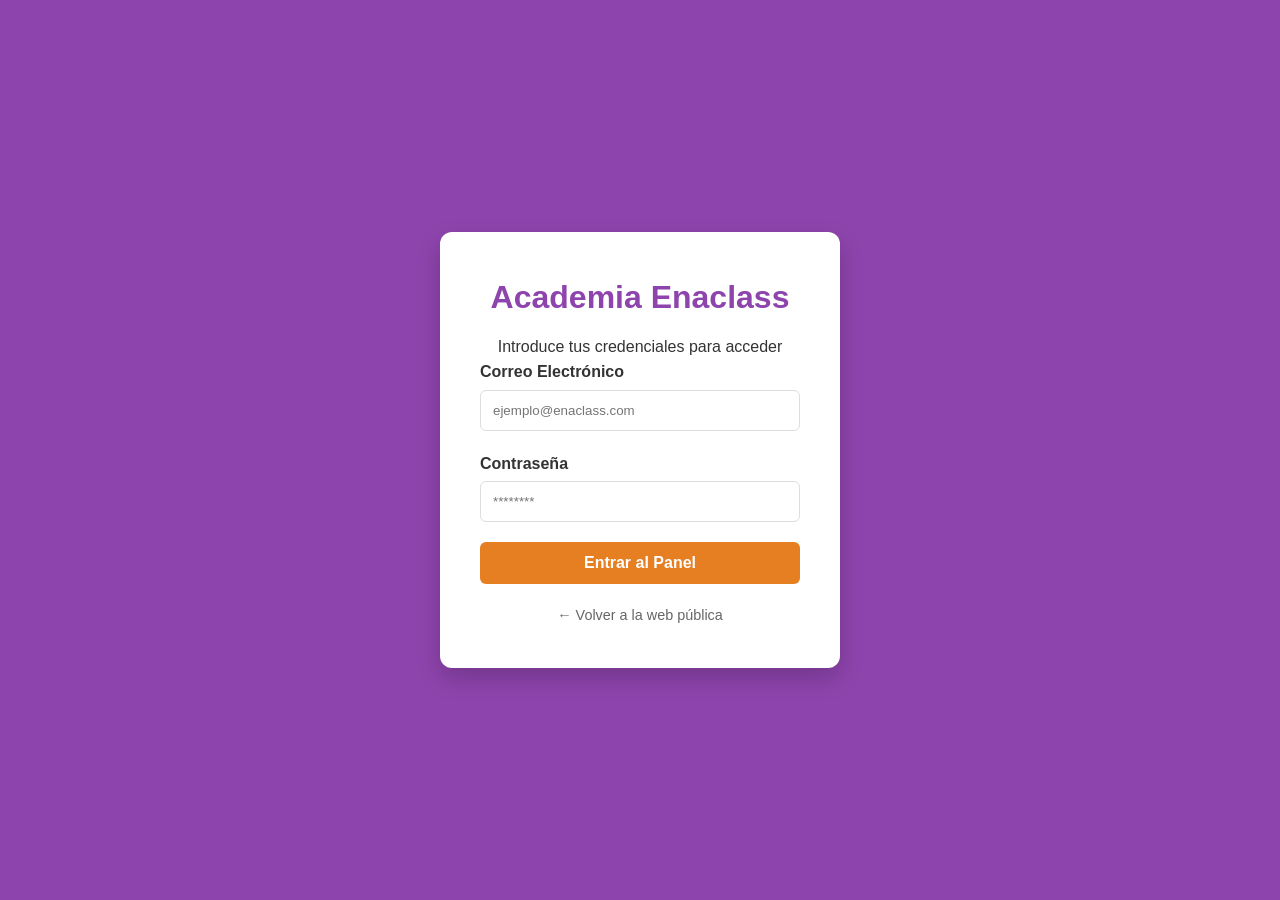
==== login.html @ d8b9aa43 "anadido pagina de login + diseño" ====
<!DOCTYPE html>
<html lang="es">
<head>
    <meta charset="UTF-8">
    <meta name="viewport" content="width=device-width, initial-scale=1.0">
    <link rel="stylesheet" href="style.css">
    <title>Login - Academia Enaclass </title>
</head>
<body class="body-login">
    <div class="contenedor-login">
        <div class="login-box">
            <h1>Academia Enaclass</h1>
            <p>Introduce tus credenciales para acceder</p>
            
            <form id="form-login">
                <div class="campo">
                    <label for="email">Correo Electrónico</label>
                    <input type="email" id="email" placeholder="ejemplo@enaclass.com" required>
                </div>
                
                <div class="campo">
                    <label for="password">Contraseña</label>
                    <input type="password" id="password" placeholder="********" required>
                </div>

                <button type="submit" class="btn-login">Entrar al Panel</button>
            </form>
            
            <a href="index.html" class="volver-inicio">← Volver a la web pública</a>
        </div>
    </div>
</body>
</html>
---- style.css ----
:root {
    --color-principal: #8e44ad;
    --color-acento: #e67e22;
}

* {
    margin: 0;
    padding: 0;
    box-sizing: border-box;
}

body {
    font-family: Arial, sans-serif;
    background-color: #f4f4f4;
    color: #333;
    line-height: 1.6;
}

header {
    background: var(--color-principal);
    color: white;
    padding: 1rem 2rem;
    display: flex;
    justify-content: space-between;
    align-items: center;
    position: sticky;
    top: 0;
    z-index: 1000; 
    box-shadow: 0 2px 10px rgba(0,0,0,0.1);
}

nav ul {
    display: flex;
    list-style: none;
}

nav ul li {
    margin-left: 20px;
}

nav ul li a {
    color: white;
    text-decoration: none;
}

#presentacion-inicio {
    padding: 100px 20px;
    text-align: center;
    background-image: linear-gradient(rgba(0,0,0,0.6), rgba(0,0,0,0.6)), url('Alumnos_estudiando.jpg');
    background-size: cover;
    background-position: center;
    background-repeat: no-repeat;
    color: white;
    margin: 0;
    border-radius: 0;
}

.botones-principales a {
    display: inline-block;
    background-color: var(--color-acento);
    color: white;
    padding: 10px 20px;
    margin: 10px;
    text-decoration: none;
    border-radius: 5px;
}

.botones-principales a:hover {
    background-color: #d35400;
    transition: 0.3s;
}

#servicios-academia {
    padding: 40px 20px;
    text-align: center;
}

.contenedor-servicios {
    display: flex;
    justify-content: center;
    gap: 20px;
    flex-wrap: wrap;
    padding: 20px;
}

.tarjeta-servicio {
    background:white;
    padding:20px;
    border-radius: 8px;
    width: 300px;
    box-shadow: 0 4px 6px rgba(0,0,0,0.1);
}

footer {
    background-color: var(--color-principal); 
    color: white;
    padding: 30px 20px;
    margin-top: 40px; 
    text-align: center;
}

.footer-contenido {
    display: flex;
    justify-content: space-around; 
    flex-wrap: wrap;
    margin-bottom: 20px;
}

.footer-copy {
    border-top: 1px solid rgba(255, 255, 255, 0.2); 
    padding-top: 15px;
    font-size: 0.9rem;
}

#estadisticas-academia {
    background-color: #2c3e50;
    color: white;
    padding: 60px 20px;
    text-align: center;
}

.contenedor-stats {
    display: flex;
    justify-content: space-around;
    flex-wrap: wrap;
    max-width: 1000px;
    margin: 0 auto; 
}

.stat h3 {
    font-size: 2.5rem;
    color: var(--color-acento); 
    margin-bottom: 5px;
}

#contacto-ubicacion {
    padding: 60px 20px;
    background-color: #ffffff;
}

.contenedor-contacto {
    display: flex;
    justify-content: space-between;
    align-items: center;
    max-width: 1000px;
    margin: 0 auto;
    gap: 40px;
    flex-wrap: wrap; 
}

.info-contacto, .mapa {
    flex: 1; 
    min-width: 300px;
}

.mapa iframe {
    border-radius: 8px;
    box-shadow: 0 4px 10px rgba(0,0,0,0.1);
}

.boton-llamada {
    background-color: #27ae60 !important; 
}

.boton-llamada:hover {
    background-color: #219150 !important;
    transition: 0.3s;
}

#dashboard-estudiante {
    max-width: 1000px;
    margin: 40px auto;
    padding: 20px;
}

.bienvenida-user {
    margin-bottom: 30px;
}

.grid-estudiante {
    display: flex;
    gap: 20px;
    flex-wrap: wrap;
}

.tarjeta-panel {
    background: white;
    padding: 30px;
    border-radius: 12px;
    flex: 1;
    min-width: 280px;
    box-shadow: 0 4px 15px rgba(0,0,0,0.05);
    text-align: center;
    border-top: 5px solid var(--color-principal); /* Detalle pro con tu morado */
}

.icono-panel {
    font-size: 3rem;
    margin-bottom: 15px;
}

.boton-accion {
    display: inline-block;
    margin-top: 15px;
    padding: 10px 20px;
    background-color: var(--color-acento);
    color: white;
    text-decoration: none;
    border-radius: 5px;
}

.asignatura-card {
    background: white;
    padding: 25px;
    border-radius: 10px;
    border-left: 8px solid var(--color-principal);
    margin-bottom: 20px;
    box-shadow: 0 2px 10px rgba(0,0,0,0.05);
}

.materiales a {
    display: block;
    color: #3498db;
    text-decoration: none;
    margin: 10px 0;
    font-size: 0.9rem;
}

.estado-test {
    margin-top: 20px;
    padding-top: 15px;
    border-top: 1px dashed #ddd;
    display: flex;
    justify-content: space-between;
    align-items: center;
}

.boton-test {
    background: var(--color-acento);
    color: white;
    padding: 5px 15px;
    border-radius: 20px;
    text-decoration: none;
    font-size: 0.8rem;
}

#recursos-estudiante {
    margin-bottom: 40px; 
    margin-top: 20px;    
}

.body-login {
    background-color: var(--color-principal); 
    display: flex;
    justify-content: center;
    align-items: center;
    height: 100vh;
}

.contenedor-login {
    background: white;
    padding: 40px;
    border-radius: 12px;
    box-shadow: 0 10px 25px rgba(0,0,0,0.2);
    width: 100%;
    max-width: 400px;
    text-align: center;
}

.login-box h1 {
    color: var(--color-principal);
    margin-bottom: 10px;
}

.campo {
    text-align: left;
    margin-bottom: 20px;
}

.campo label {
    display: block;
    font-weight: bold;
    margin-bottom: 5px;
}

.campo input {
    width: 100%;
    padding: 12px;
    border: 1px solid #ddd;
    border-radius: 6px;
}

.btn-login {
    width: 100%;
    padding: 12px;
    background-color: var(--color-acento); 
    color: white;
    border: none;
    border-radius: 6px;
    font-size: 1rem;
    cursor: pointer;
    font-weight: bold;
}

.volver-inicio {
    display: block;
    margin-top: 20px;
    color: #666;
    text-decoration: none;
    font-size: 0.9rem;
}
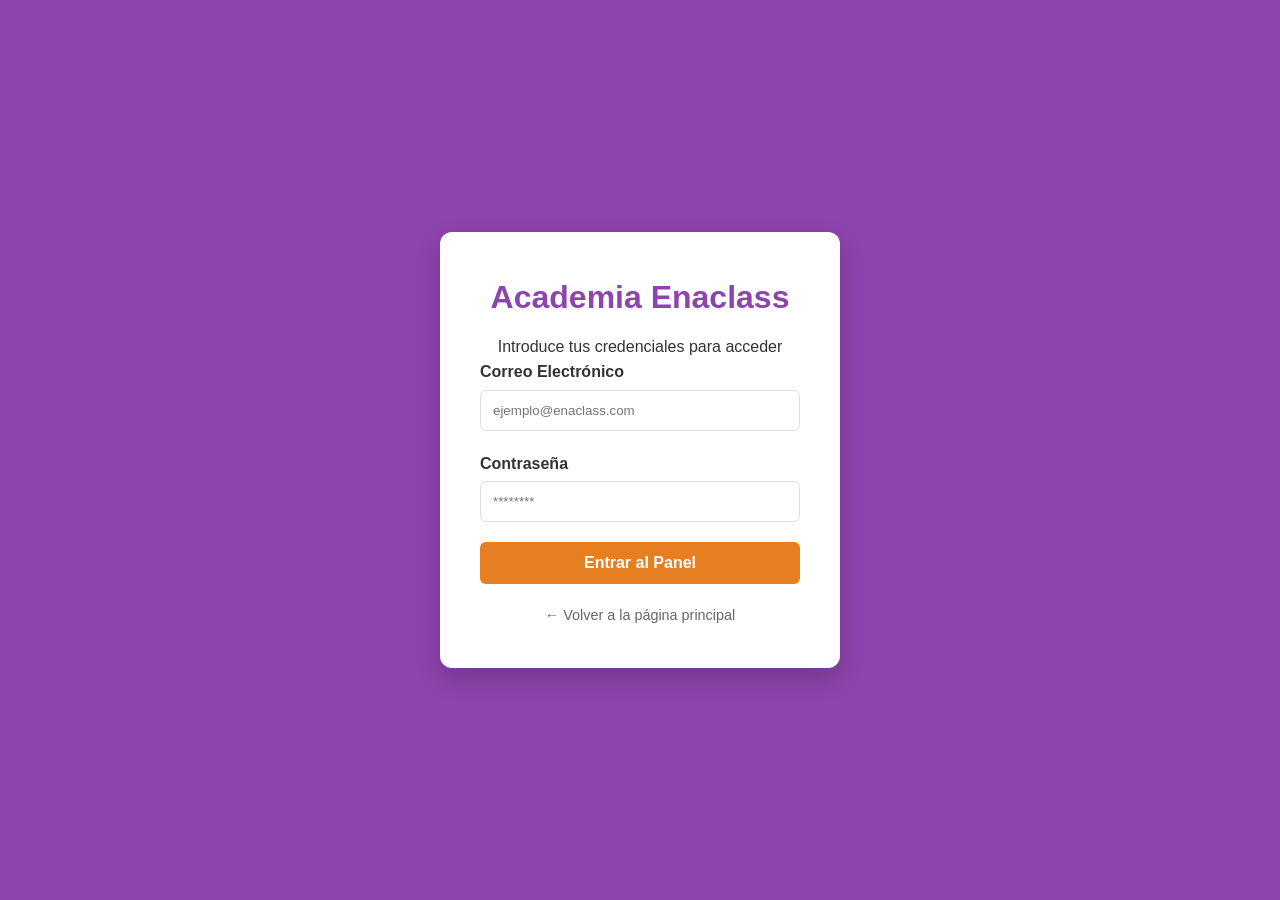
==== commit 9a9716ae: "area de login + retorno a la pagina de area de estudiantes" ====
--- a/login.html
+++ b/login.html
@@ -12,7 +12,7 @@
             <h1>Academia Enaclass</h1>
             <p>Introduce tus credenciales para acceder</p>
             
-            <form id="form-login">
+            <form id="form-login" action="area-estudiante.html">
                 <div class="campo">
                     <label for="email">Correo Electrónico</label>
                     <input type="email" id="email" placeholder="ejemplo@enaclass.com" required>
@@ -26,7 +26,7 @@
                 <button type="submit" class="btn-login">Entrar al Panel</button>
             </form>
             
-            <a href="index.html" class="volver-inicio">← Volver a la web pública</a>
+            <a href="index.html" class="volver-inicio">← Volver a la página principal</a>
         </div>
     </div>
 </body>
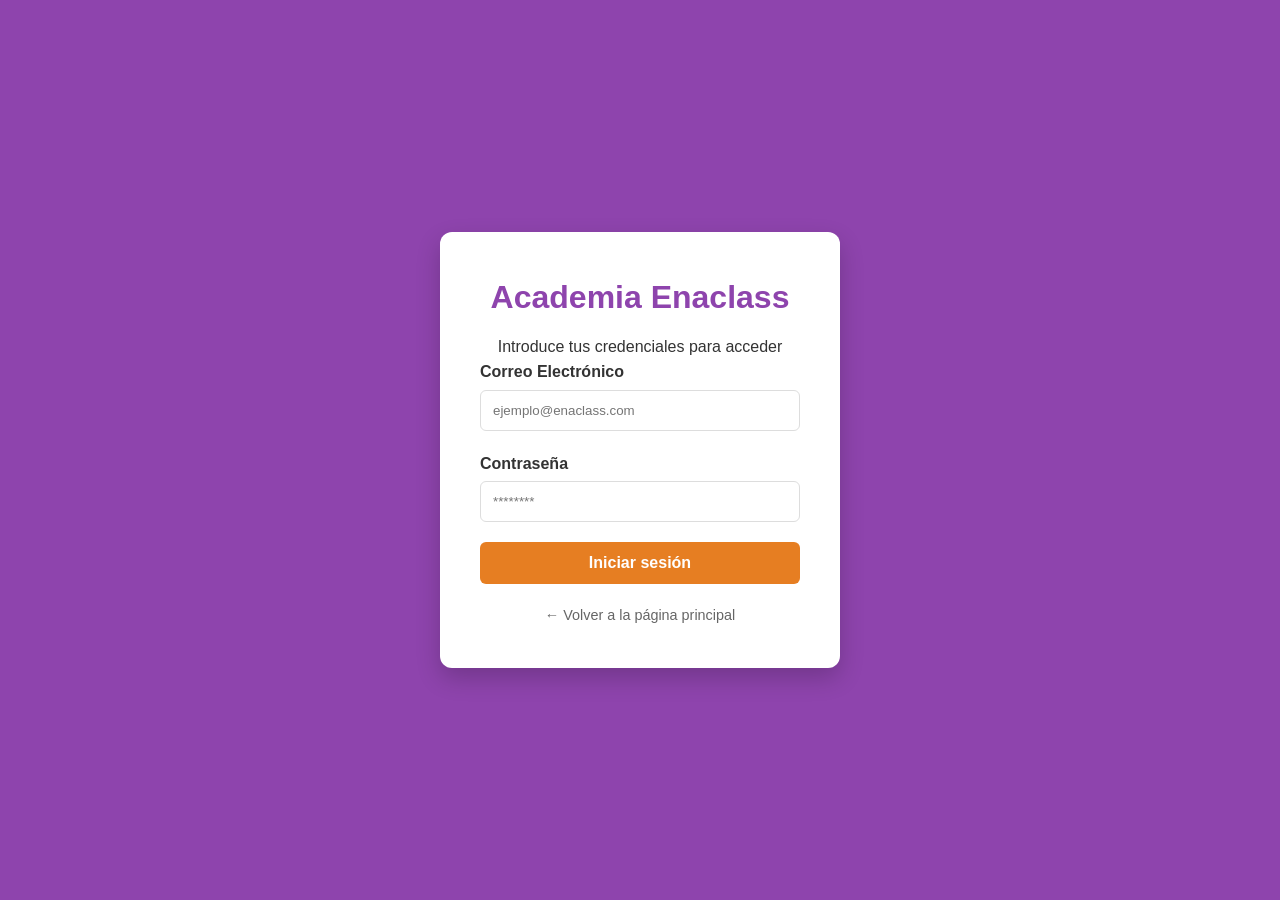
==== commit 5afebb3e: "unificar nombre a Academia Enaclass y corregir navegación" ====
--- a/login.html
+++ b/login.html
@@ -23,7 +23,7 @@
                     <input type="password" id="password" placeholder="********" required>
                 </div>
 
-                <button type="submit" class="btn-login">Entrar al Panel</button>
+                <button type="submit" class="btn-login">Iniciar sesión</button>
             </form>
             
             <a href="index.html" class="volver-inicio">← Volver a la página principal</a>
--- a/style.css
+++ b/style.css
@@ -308,4 +308,60 @@
     color: #666;
     text-decoration: none;
     font-size: 0.9rem;
+}
+
+.seccion-gestion {
+    background: white;
+    padding: 25px;
+    border-radius: 12px;
+    margin-bottom: 30px;
+    box-shadow: 0 4px 15px rgba(0,0,0,0.05);
+}
+
+.contenedor-tabla {
+    overflow-x: auto; 
+    margin-top: 15px;
+}
+
+table {
+    width: 100%;
+    border-collapse: collapse;
+    text-align: left;
+}
+
+th, td {
+    padding: 12px;
+    border-bottom: 1px solid #eee;
+}
+
+.badge {
+    padding: 5px 10px;
+    border-radius: 15px;
+    font-size: 0.8rem;
+    font-weight: bold;
+}
+
+.presente { background: #d4edda; color: #155724; }
+.falta { background: #f8d7da; color: #721c24; }
+
+.btn-tabla {
+    padding: 5px 10px;
+    background: #eee;
+    border: 1px solid #ccc;
+    cursor: pointer;
+    border-radius: 4px;
+}
+
+.form-subida {
+    display: flex;
+    gap: 15px;
+    flex-wrap: wrap;
+    margin-top: 15px;
+}
+
+.form-subida input[type="text"] {
+    flex: 1;
+    padding: 10px;
+    border: 1px solid #ddd;
+    border-radius: 5px;
 }
